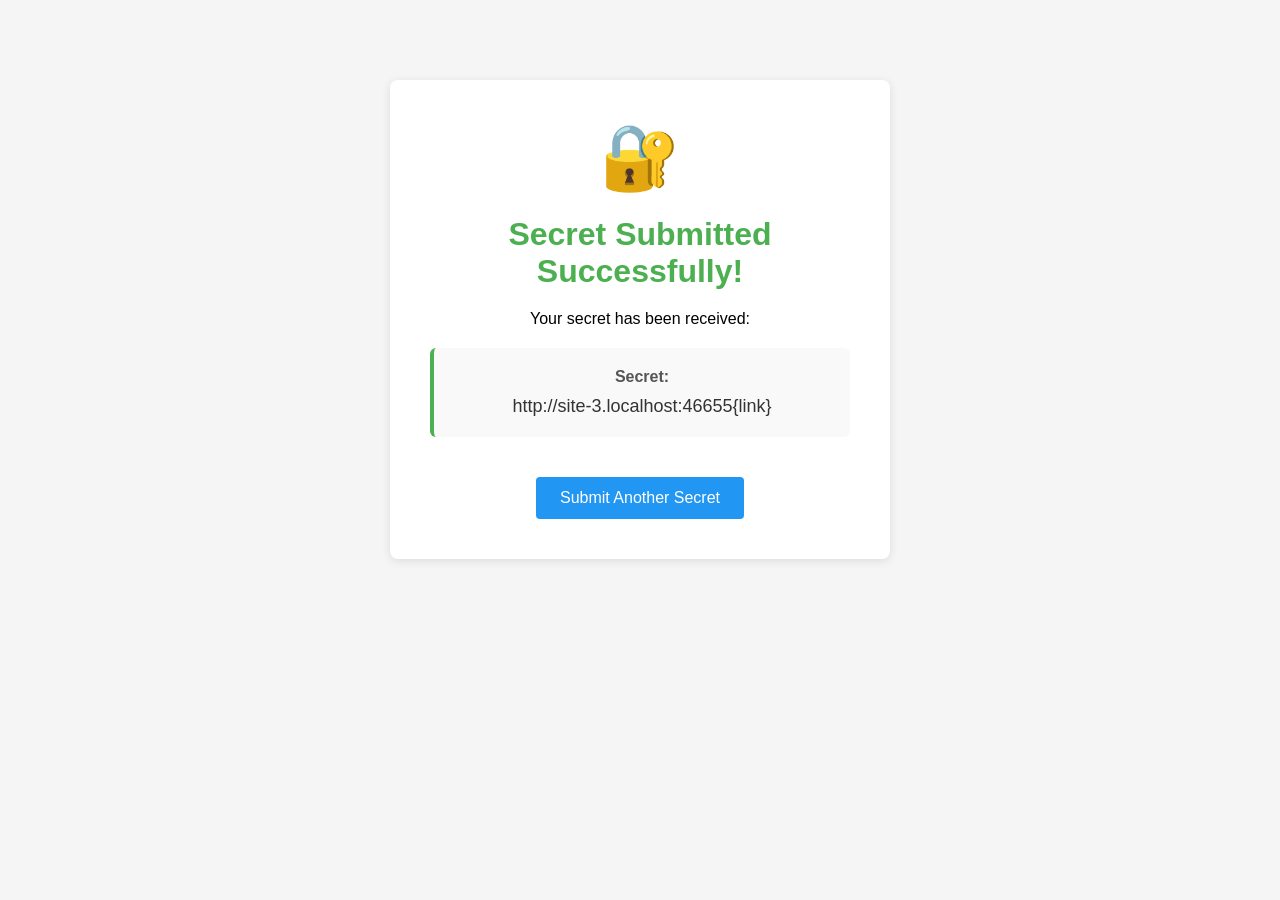
==== src/main/resources/templates/secretSuccess.html @ 8f5917b2 "Store timestamp with data" ====
<!DOCTYPE html>
<html lang="en">
<head>
    <meta charset="UTF-8">
    <meta name="viewport" content="width=device-width, initial-scale=1.0">
    <title>Secret Submitted</title>
    <style>
        body {
            font-family: Arial, sans-serif;
            max-width: 500px;
            margin: 60px auto;
            padding: 20px;
            background-color: #f5f5f5;
        }
        .success-container {
            background: white;
            padding: 40px;
            border-radius: 8px;
            box-shadow: 0 2px 10px rgba(0,0,0,0.1);
            text-align: center;
        }
        .success-icon {
            font-size: 64px;
            color: #4CAF50;
            margin-bottom: 20px;
        }
        h1 {
            color: #4CAF50;
            margin-bottom: 20px;
        }
        .secret-display {
            background-color: #f9f9f9;
            padding: 20px;
            border-radius: 6px;
            margin: 20px 0;
            border-left: 4px solid #4CAF50;
        }
        .secret-label {
            font-weight: bold;
            color: #555;
            margin-bottom: 10px;
        }
        .secret-value {
            color: #333;
            font-size: 18px;
            word-break: break-word;
        }
        .back-link {
            display: inline-block;
            margin-top: 20px;
            padding: 12px 24px;
            background-color: #2196F3;
            color: white;
            text-decoration: none;
            border-radius: 4px;
        }
        .back-link:hover {
            background-color: #1976D2;
        }
    </style>
</head>
<body>
<div class="success-container">
    <div class="success-icon">🔐</div>
    <h1>Secret Submitted Successfully!</h1>
    <p>Your secret has been received:</p>

    <div class="secret-display">
        <div class="secret-label">Secret:</div>
        <div class="secret-value" id="domainLink">KAK</div>
    </div>

    <script>
        const domain = window.location.origin;
        const path = "{link}";
        const fullUrl = domain + path;
        document.getElementById("domainLink").textContent = fullUrl;
    </script>

    <a href="/" class="back-link">Submit Another Secret</a>
</div>
</body>
</html>
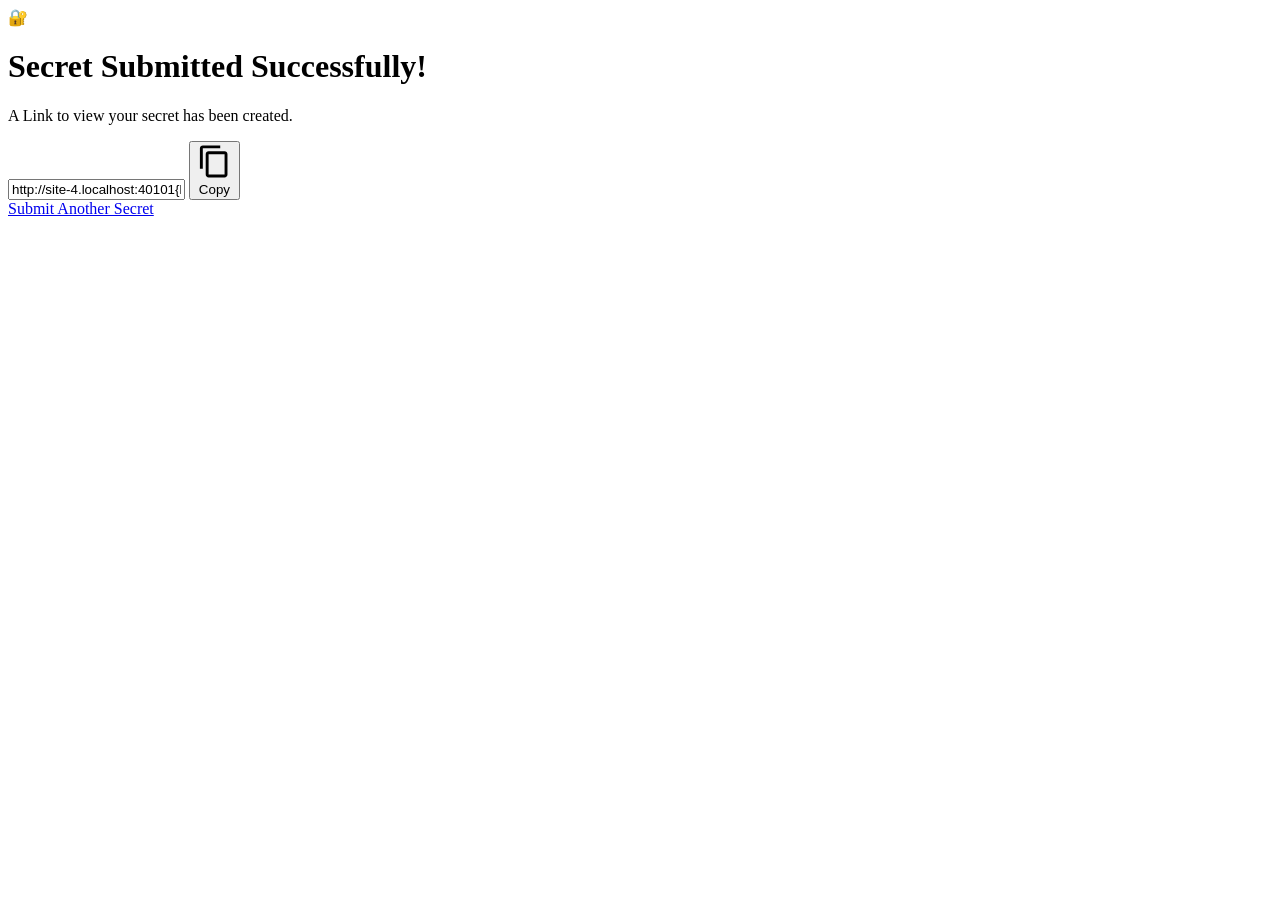
==== commit 6541277d: "Frontend improvements" ====
--- a/src/main/resources/templates/secretSuccess.html
+++ b/src/main/resources/templates/secretSuccess.html
@@ -4,80 +4,38 @@
     <meta charset="UTF-8">
     <meta name="viewport" content="width=device-width, initial-scale=1.0">
     <title>Secret Submitted</title>
-    <style>
-        body {
-            font-family: Arial, sans-serif;
-            max-width: 500px;
-            margin: 60px auto;
-            padding: 20px;
-            background-color: #f5f5f5;
-        }
-        .success-container {
-            background: white;
-            padding: 40px;
-            border-radius: 8px;
-            box-shadow: 0 2px 10px rgba(0,0,0,0.1);
-            text-align: center;
-        }
-        .success-icon {
-            font-size: 64px;
-            color: #4CAF50;
-            margin-bottom: 20px;
-        }
-        h1 {
-            color: #4CAF50;
-            margin-bottom: 20px;
-        }
-        .secret-display {
-            background-color: #f9f9f9;
-            padding: 20px;
-            border-radius: 6px;
-            margin: 20px 0;
-            border-left: 4px solid #4CAF50;
-        }
-        .secret-label {
-            font-weight: bold;
-            color: #555;
-            margin-bottom: 10px;
-        }
-        .secret-value {
-            color: #333;
-            font-size: 18px;
-            word-break: break-word;
-        }
-        .back-link {
-            display: inline-block;
-            margin-top: 20px;
-            padding: 12px 24px;
-            background-color: #2196F3;
-            color: white;
-            text-decoration: none;
-            border-radius: 4px;
-        }
-        .back-link:hover {
-            background-color: #1976D2;
-        }
-    </style>
+    <link rel="stylesheet" href="/css/styles.css">
 </head>
 <body>
 <div class="success-container">
     <div class="success-icon">🔐</div>
     <h1>Secret Submitted Successfully!</h1>
-    <p>Your secret has been received:</p>
+    <p>A Link to view your secret has been created.</p>
 
     <div class="secret-display">
-        <div class="secret-label">Secret:</div>
-        <div class="secret-value" id="domainLink">KAK</div>
+        <div class="secret-input-container">
+            <input type="text"
+                   class="secret-input"
+                   id="secretInput"
+                   value=""
+                   readonly>
+            <button class="copy-button" onclick="copySecret()" id="copyBtn">
+                <svg class="copy-icon" viewBox="0 0 24 24" fill="currentColor">
+                    <path d="M16 1H4c-1.1 0-2 .9-2 2v14h2V3h12V1zm3 4H8c-1.1 0-2 .9-2 2v14c0 1.1.9 2 2 2h11c1.1 0 2-.9 2-2V7c0-1.1-.9-2-2-2zm0 16H8V7h11v14z"/>
+                </svg>
+                Copy
+            </button>
+        </div>
     </div>
-
-    <script>
-        const domain = window.location.origin;
-        const path = "{link}";
-        const fullUrl = domain + path;
-        document.getElementById("domainLink").textContent = fullUrl;
-    </script>
 
     <a href="/" class="back-link">Submit Another Secret</a>
 </div>
+<script>
+    const domain = window.location.origin;
+    const path = "{link}";
+    const fullUrl = domain + path;
+    document.getElementById("secretInput").value = fullUrl;
+</script>
+<script src="/js/script.js"></script>
 </body>
 </html>
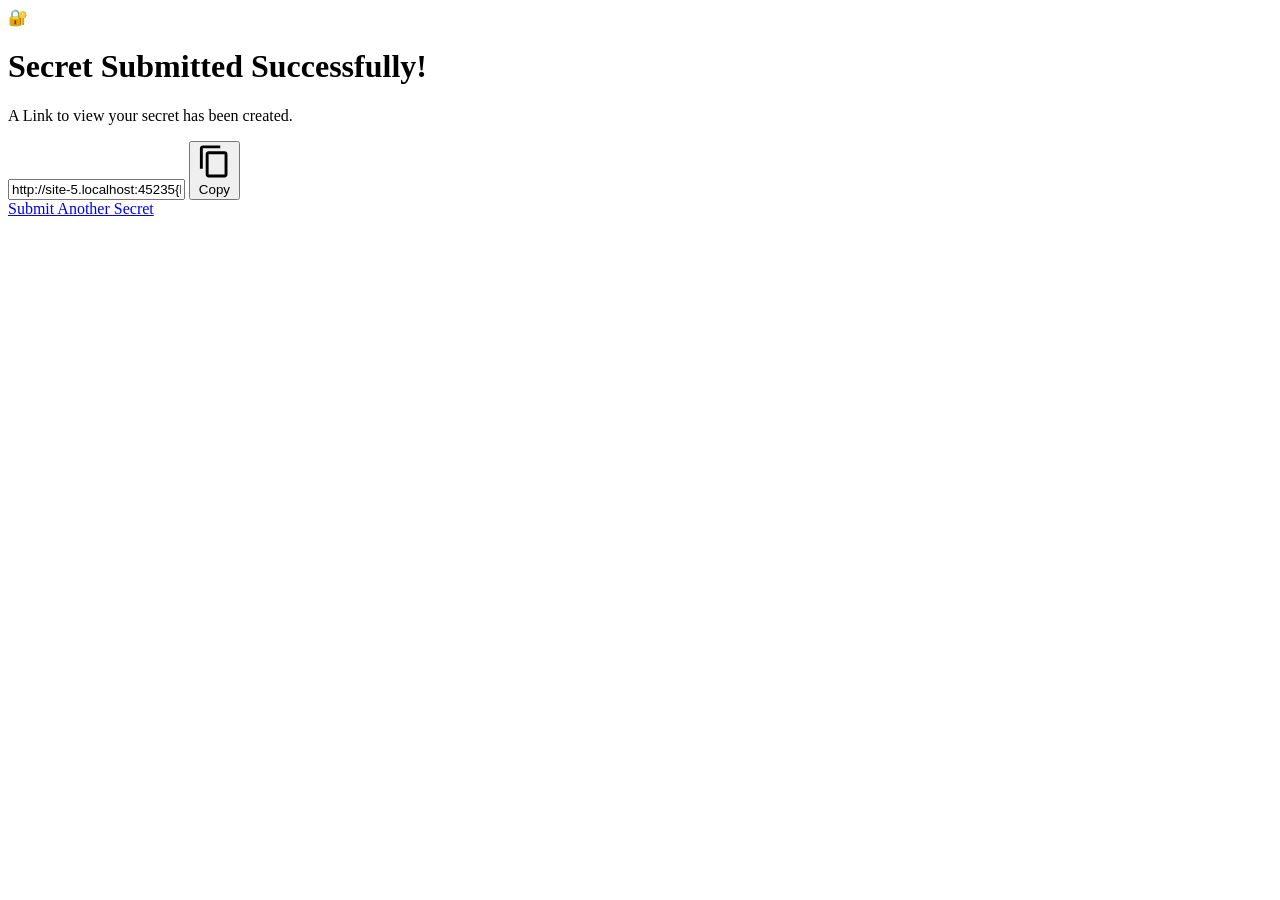
==== commit 4fabb106: "Adjust styling" ====
--- a/src/main/resources/templates/secretSuccess.html
+++ b/src/main/resources/templates/secretSuccess.html
@@ -28,7 +28,7 @@
         </div>
     </div>
 
-    <a href="/" class="back-link">Submit Another Secret</a>
+    <a href="/" class="btn btn-blue back-btn">Submit Another Secret</a>
 </div>
 <script>
     const domain = window.location.origin;
